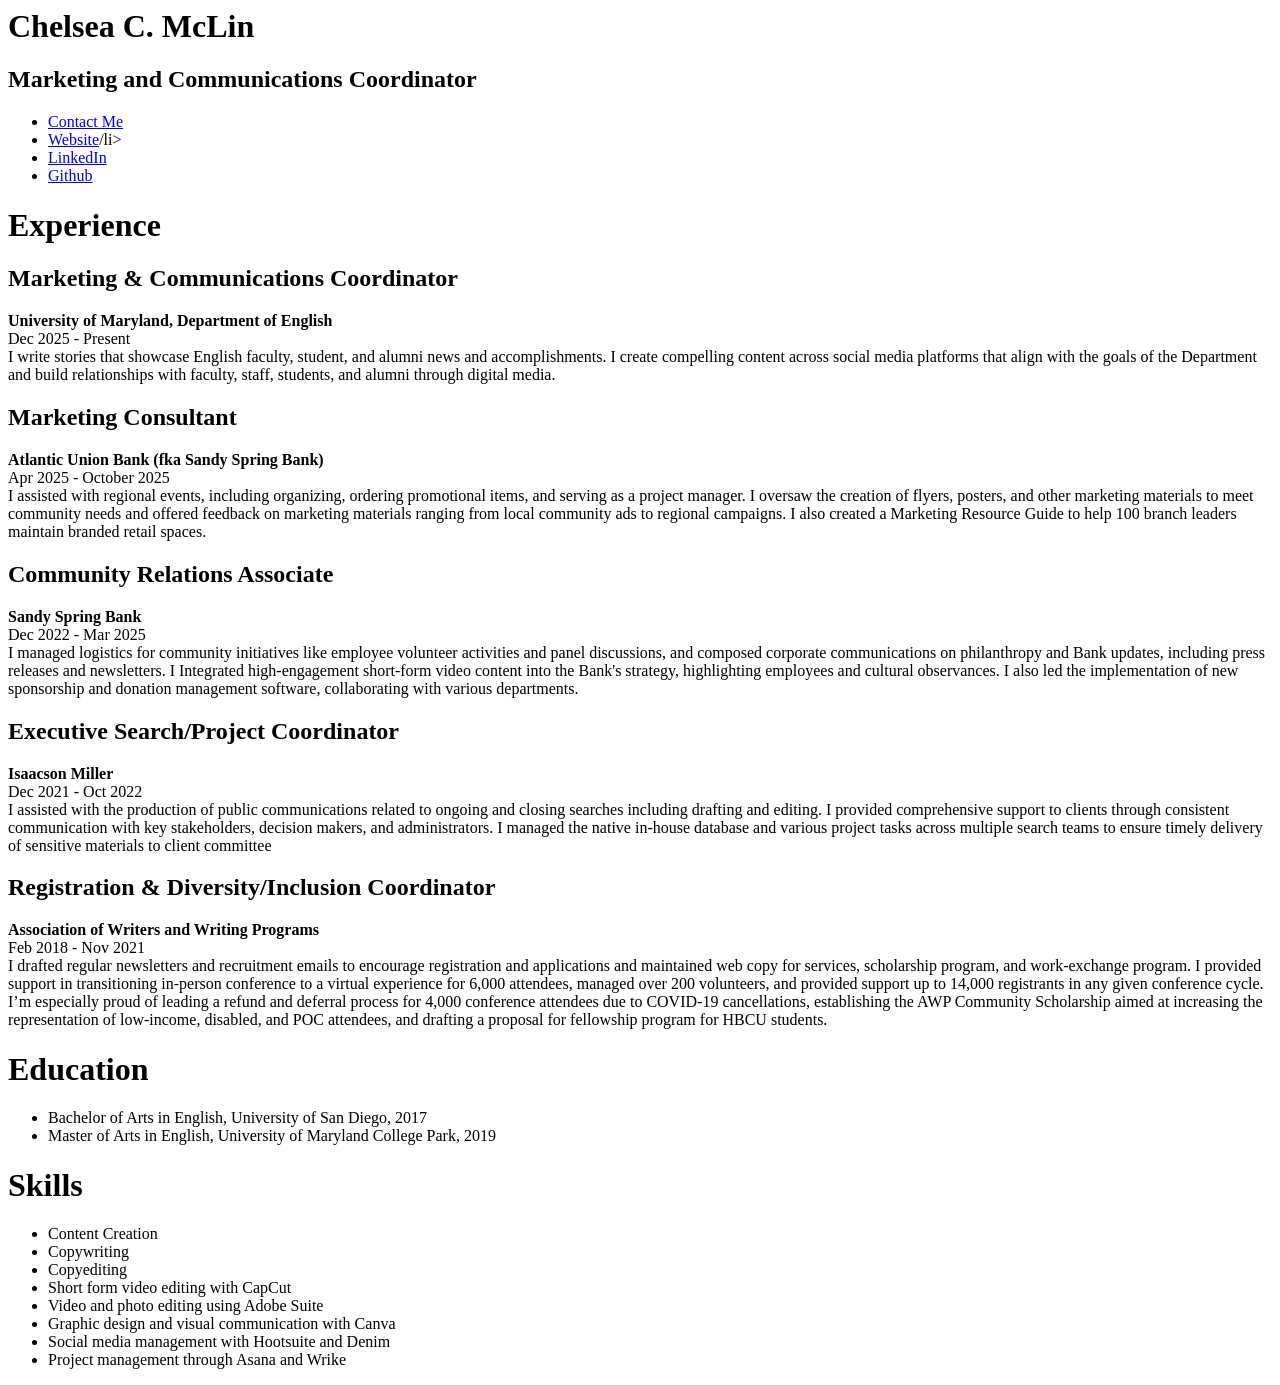
==== resume.html @ 2f43c23e "Update resume.html" ====
<body>
  <h1>Chelsea C. McLin</h1>
  <h2>Marketing and Communications Coordinator</h2>
<div>
  <ul>
  <li><a href="mailto:ccmclin@umd.edu">Contact Me</a></li>
  <li><a href="https://wwww.chelseacmclin.com">Website</a>/li>
  <li><a href="https://www.linkedin.com/in/chelseam2025/">LinkedIn</a></li>
  <li><a href="https://github.com/ccmclin">Github</a></li>
  </ul>
</div>
<div> 
  <h1>Experience</h1>
<h2>Marketing & Communications Coordinator</h2>
<strong>University of Maryland, Department of English</strong>
<br>
Dec 2025 - Present
<br>
<body>I write stories that showcase English faculty, student, and alumni news and accomplishments. I create compelling content across social media platforms that align with the goals of the Department and build relationships with faculty, staff, students, and alumni through digital media. </body>

<h2>Marketing Consultant</h2>
<strong>Atlantic Union Bank (fka Sandy Spring Bank)</strong>
<br>
<body>Apr 2025 - October 2025</body>
<br>
<body>I assisted with regional events, including organizing, ordering promotional items, and serving as a project manager. I oversaw the creation of flyers, posters, and other marketing materials to meet community needs and offered feedback on marketing materials ranging from local community ads to regional campaigns. I also created a Marketing Resource Guide to help 100 branch leaders maintain branded retail spaces. </body>

<h2>Community Relations Associate</h2>
<strong>Sandy Spring Bank</strong>
<br>
<body>Dec 2022 - Mar 2025</body>
<br>
<body>I managed logistics for community initiatives like employee volunteer activities and panel discussions, and composed corporate communications on philanthropy and Bank updates, including press releases and newsletters. I Integrated high-engagement short-form video content into the Bank's strategy, highlighting employees and cultural observances. I also led the implementation of new sponsorship and donation management software, collaborating with various departments.</body>

<h2>Executive Search/Project Coordinator</h2>
<strong>Isaacson Miller</strong>
<br>
<body>Dec 2021 - Oct 2022</body>
<br>
<body>I assisted with the production of public communications related to ongoing and closing searches including drafting and editing. I provided comprehensive support to clients through consistent communication with key stakeholders, decision makers, and administrators. I managed the native in-house database and various project tasks across multiple search teams to ensure timely delivery of sensitive materials to client committee</body>

<h2>Registration & Diversity/Inclusion Coordinator</h2>
<strong>Association of Writers and Writing Programs</strong>
<br>
Feb 2018 - Nov 2021
<br>
<body>I drafted regular newsletters and recruitment emails to encourage registration and applications and maintained web copy for services, scholarship program, and work-exchange program. I provided support in transitioning in-person conference to a virtual experience for 6,000 attendees, managed over 200 volunteers, and provided support up to 14,000 registrants in any given conference cycle. I’m especially proud of leading a refund and deferral process for 4,000 conference attendees due to COVID-19 cancellations, establishing the AWP Community Scholarship aimed at increasing the representation of low-income, disabled, and POC attendees, and drafting a proposal for fellowship program for HBCU students.</body>
</div>

<div>
  <h1>Education</h1>
  <ul>
  <li>Bachelor of Arts in English, University of San Diego, 2017</li>
  <li>Master of Arts in English, University of Maryland College Park, 2019</li>
  </ul>

<h1>Skills</h1>
<ul>
  <li>Content Creation</li>
  <li>Copywriting</li>
  <li>Copyediting</li>
  <li>Short form video editing with CapCut</li>
  <li>Video and photo editing using Adobe Suite</li>
  <li>Graphic design and visual communication with Canva</li>
  <li>Social media management with Hootsuite and Denim</li>
  <li>Project management through Asana and Wrike</li>
  </ul>
</div>
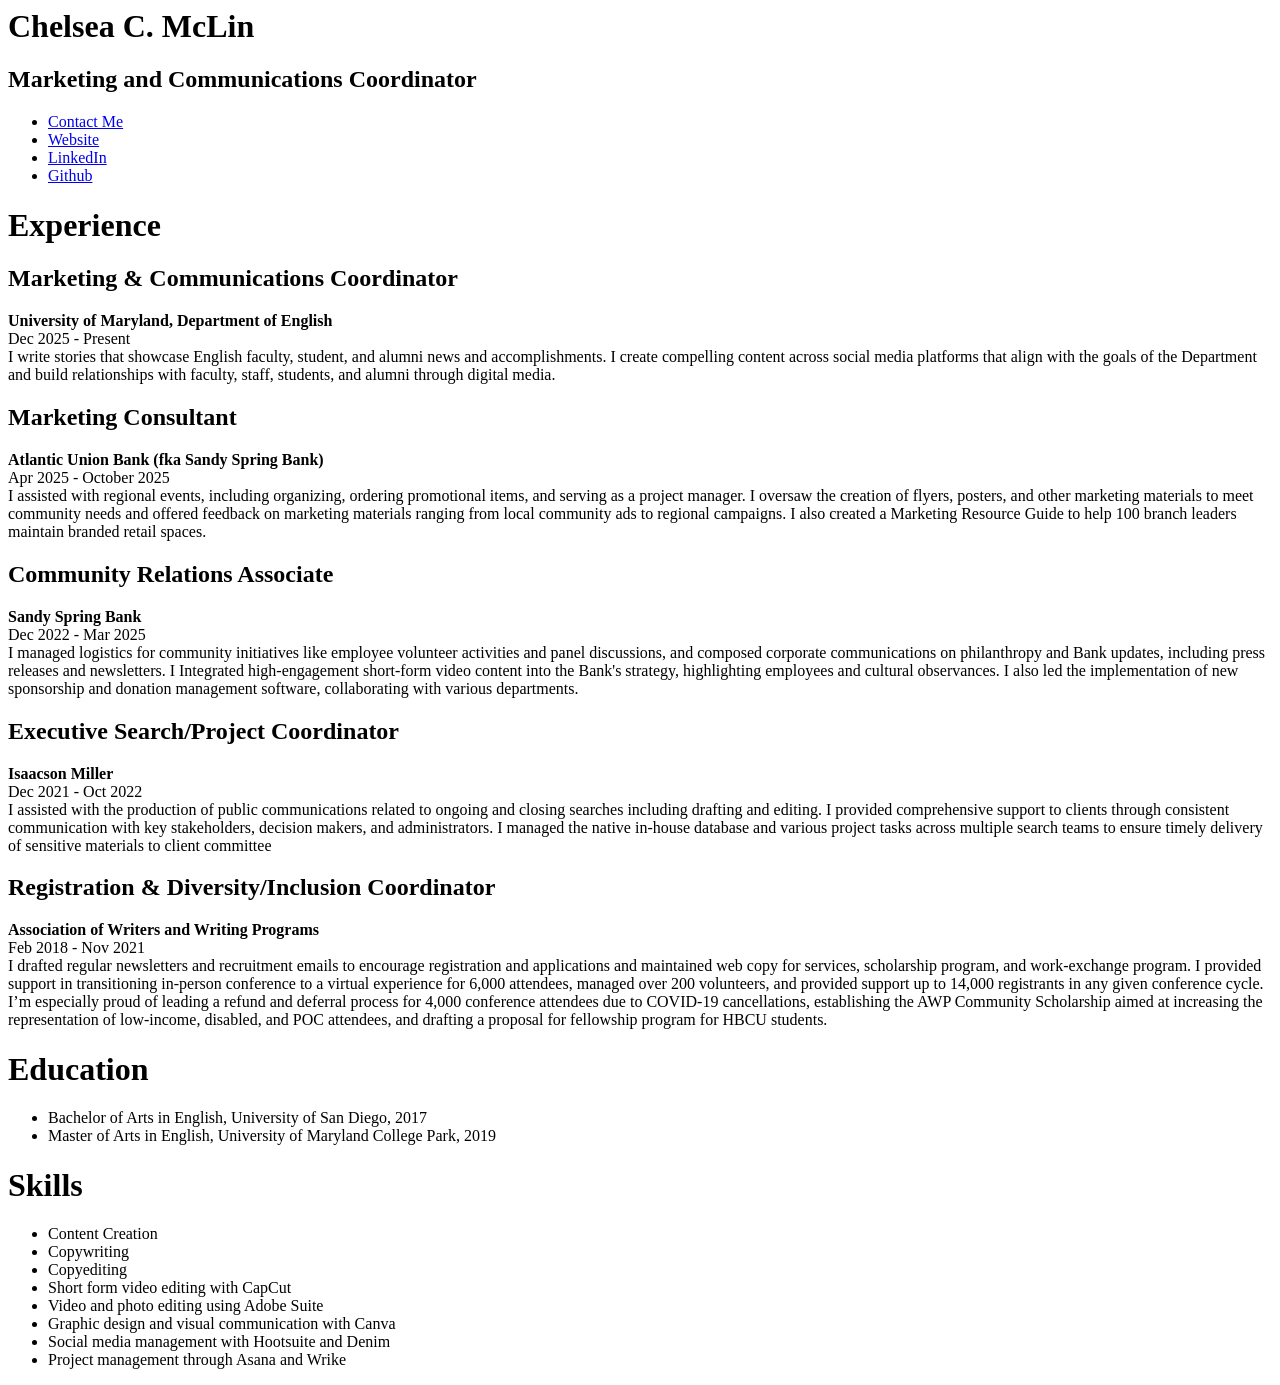
==== commit f82d29ff: "Update resume.html" ====
--- a/resume.html
+++ b/resume.html
@@ -4,7 +4,7 @@
 <div>
   <ul>
   <li><a href="mailto:ccmclin@umd.edu">Contact Me</a></li>
-  <li><a href="https://wwww.chelseacmclin.com">Website</a>/li>
+  <li><a href="https://www.chelseacmclin.com">Website</a></li>
   <li><a href="https://www.linkedin.com/in/chelseam2025/">LinkedIn</a></li>
   <li><a href="https://github.com/ccmclin">Github</a></li>
   </ul>
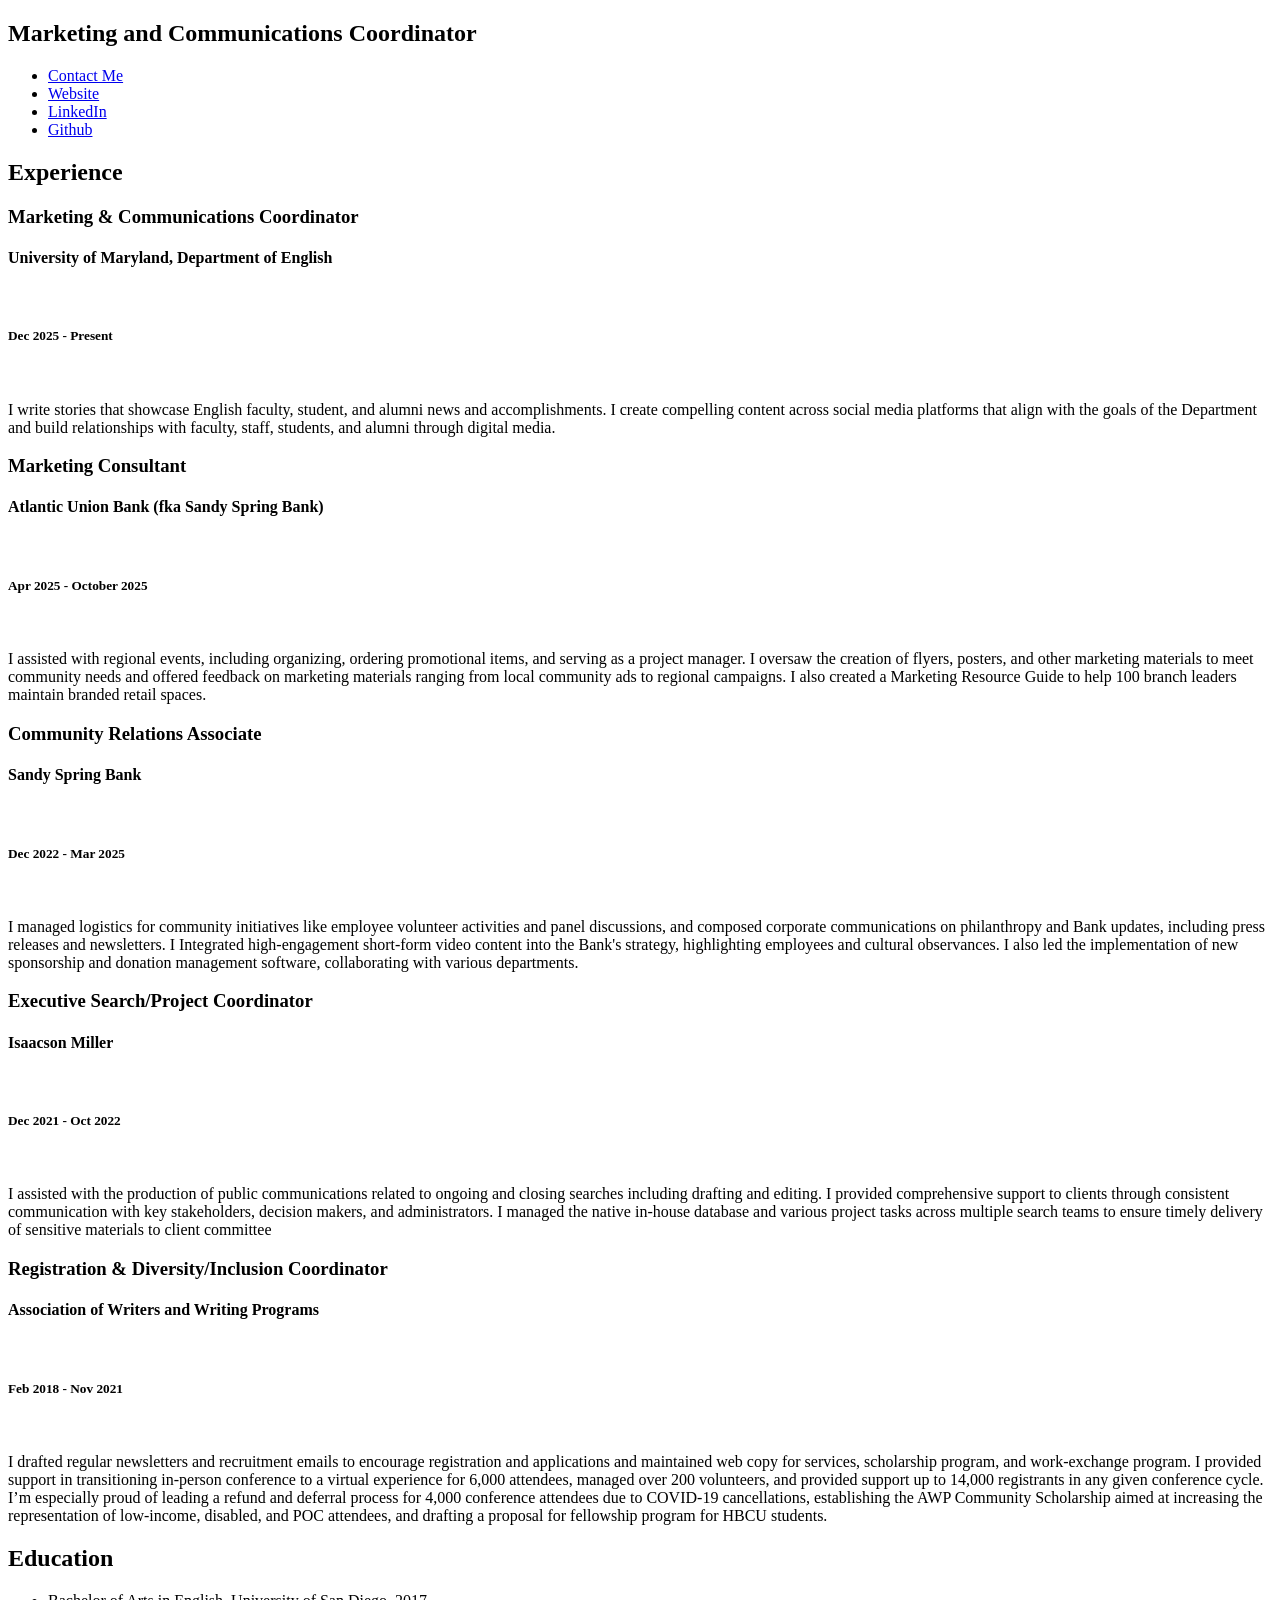
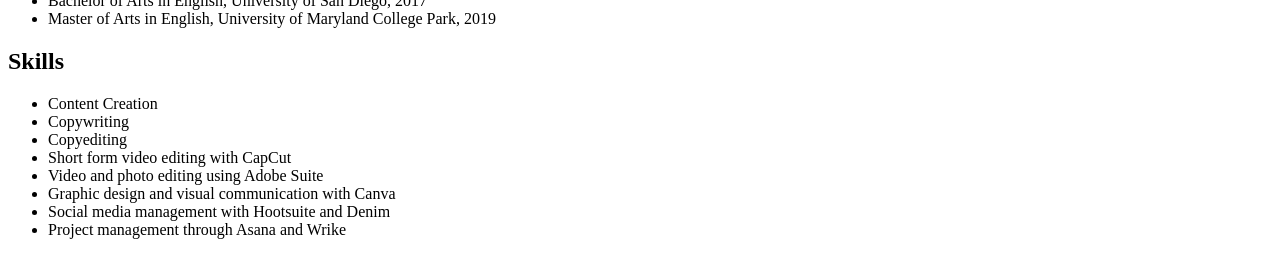
==== commit c4573cae: "Update resume.html" ====
--- a/resume.html
+++ b/resume.html
@@ -1,5 +1,11 @@
-<body>
-  <h1>Chelsea C. McLin</h1>
+<!DOCTYPE html>
+<html>
+
+<title>Chelsea C. McLin</title>
+
+    <!-- I built this myself! -->
+
+
   <h2>Marketing and Communications Coordinator</h2>
 <div>
   <ul>
@@ -10,51 +16,51 @@
   </ul>
 </div>
 <div> 
-  <h1>Experience</h1>
-<h2>Marketing & Communications Coordinator</h2>
-<strong>University of Maryland, Department of English</strong>
+  <h2>Experience</h2>
+<h3>Marketing & Communications Coordinator</h3>
+<h4>University of Maryland, Department of English</h4>
 <br>
-Dec 2025 - Present
+<h5>Dec 2025 - Present</h5>
 <br>
-<body>I write stories that showcase English faculty, student, and alumni news and accomplishments. I create compelling content across social media platforms that align with the goals of the Department and build relationships with faculty, staff, students, and alumni through digital media. </body>
+<p>I write stories that showcase English faculty, student, and alumni news and accomplishments. I create compelling content across social media platforms that align with the goals of the Department and build relationships with faculty, staff, students, and alumni through digital media. </p>
 
-<h2>Marketing Consultant</h2>
-<strong>Atlantic Union Bank (fka Sandy Spring Bank)</strong>
+<h3>Marketing Consultant</h3>
+<h4>Atlantic Union Bank (fka Sandy Spring Bank)</h4>
 <br>
-<body>Apr 2025 - October 2025</body>
+<h5>Apr 2025 - October 2025</h5>
 <br>
-<body>I assisted with regional events, including organizing, ordering promotional items, and serving as a project manager. I oversaw the creation of flyers, posters, and other marketing materials to meet community needs and offered feedback on marketing materials ranging from local community ads to regional campaigns. I also created a Marketing Resource Guide to help 100 branch leaders maintain branded retail spaces. </body>
+<p>I assisted with regional events, including organizing, ordering promotional items, and serving as a project manager. I oversaw the creation of flyers, posters, and other marketing materials to meet community needs and offered feedback on marketing materials ranging from local community ads to regional campaigns. I also created a Marketing Resource Guide to help 100 branch leaders maintain branded retail spaces. </p>
 
-<h2>Community Relations Associate</h2>
-<strong>Sandy Spring Bank</strong>
+<h3>Community Relations Associate</h3>
+<h4>Sandy Spring Bank</h4>
 <br>
-<body>Dec 2022 - Mar 2025</body>
+<h5>Dec 2022 - Mar 2025</h5>
 <br>
-<body>I managed logistics for community initiatives like employee volunteer activities and panel discussions, and composed corporate communications on philanthropy and Bank updates, including press releases and newsletters. I Integrated high-engagement short-form video content into the Bank's strategy, highlighting employees and cultural observances. I also led the implementation of new sponsorship and donation management software, collaborating with various departments.</body>
+<p>I managed logistics for community initiatives like employee volunteer activities and panel discussions, and composed corporate communications on philanthropy and Bank updates, including press releases and newsletters. I Integrated high-engagement short-form video content into the Bank's strategy, highlighting employees and cultural observances. I also led the implementation of new sponsorship and donation management software, collaborating with various departments.</p>
 
-<h2>Executive Search/Project Coordinator</h2>
-<strong>Isaacson Miller</strong>
+<h3>Executive Search/Project Coordinator</h3>
+<h4>Isaacson Miller</h4>
 <br>
-<body>Dec 2021 - Oct 2022</body>
+<h5>Dec 2021 - Oct 2022</h5>
 <br>
-<body>I assisted with the production of public communications related to ongoing and closing searches including drafting and editing. I provided comprehensive support to clients through consistent communication with key stakeholders, decision makers, and administrators. I managed the native in-house database and various project tasks across multiple search teams to ensure timely delivery of sensitive materials to client committee</body>
+<p>I assisted with the production of public communications related to ongoing and closing searches including drafting and editing. I provided comprehensive support to clients through consistent communication with key stakeholders, decision makers, and administrators. I managed the native in-house database and various project tasks across multiple search teams to ensure timely delivery of sensitive materials to client committee</p>
 
-<h2>Registration & Diversity/Inclusion Coordinator</h2>
-<strong>Association of Writers and Writing Programs</strong>
+<h3>Registration & Diversity/Inclusion Coordinator</h3>
+<h4>Association of Writers and Writing Programs</h4>
 <br>
-Feb 2018 - Nov 2021
+<h5>Feb 2018 - Nov 2021</h5>
 <br>
-<body>I drafted regular newsletters and recruitment emails to encourage registration and applications and maintained web copy for services, scholarship program, and work-exchange program. I provided support in transitioning in-person conference to a virtual experience for 6,000 attendees, managed over 200 volunteers, and provided support up to 14,000 registrants in any given conference cycle. I’m especially proud of leading a refund and deferral process for 4,000 conference attendees due to COVID-19 cancellations, establishing the AWP Community Scholarship aimed at increasing the representation of low-income, disabled, and POC attendees, and drafting a proposal for fellowship program for HBCU students.</body>
+<p>I drafted regular newsletters and recruitment emails to encourage registration and applications and maintained web copy for services, scholarship program, and work-exchange program. I provided support in transitioning in-person conference to a virtual experience for 6,000 attendees, managed over 200 volunteers, and provided support up to 14,000 registrants in any given conference cycle. I’m especially proud of leading a refund and deferral process for 4,000 conference attendees due to COVID-19 cancellations, establishing the AWP Community Scholarship aimed at increasing the representation of low-income, disabled, and POC attendees, and drafting a proposal for fellowship program for HBCU students.</p>
 </div>
 
 <div>
-  <h1>Education</h1>
+  <h2>Education</h2>
   <ul>
   <li>Bachelor of Arts in English, University of San Diego, 2017</li>
   <li>Master of Arts in English, University of Maryland College Park, 2019</li>
   </ul>
 
-<h1>Skills</h1>
+<h2>Skills</h2>
 <ul>
   <li>Content Creation</li>
   <li>Copywriting</li>
@@ -66,3 +72,4 @@
   <li>Project management through Asana and Wrike</li>
   </ul>
 </div>
+</html>
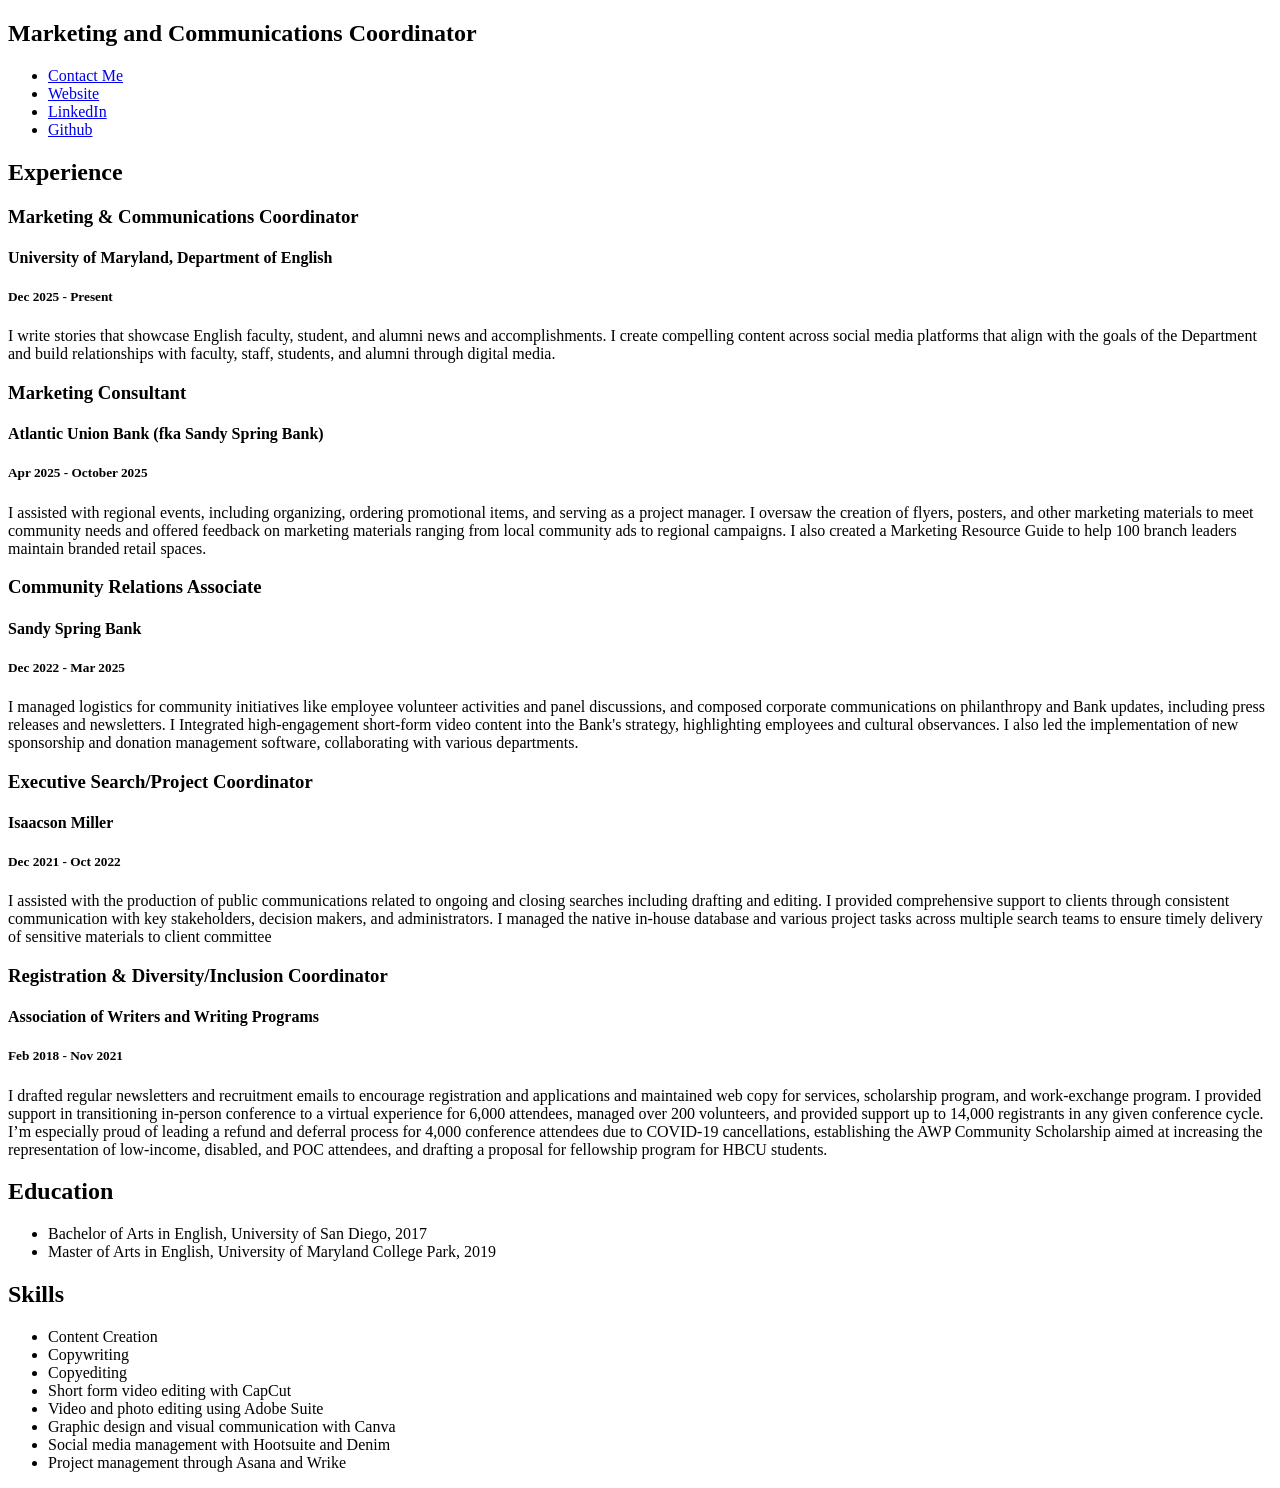
==== commit ce1bddf0: "Update resume.html" ====
--- a/resume.html
+++ b/resume.html
@@ -1,7 +1,9 @@
 <!DOCTYPE html>
 <html>
 
+<head>
 <title>Chelsea C. McLin</title>
+</head>
 
     <!-- I built this myself! -->
 
@@ -19,37 +21,27 @@
   <h2>Experience</h2>
 <h3>Marketing & Communications Coordinator</h3>
 <h4>University of Maryland, Department of English</h4>
-<br>
 <h5>Dec 2025 - Present</h5>
-<br>
 <p>I write stories that showcase English faculty, student, and alumni news and accomplishments. I create compelling content across social media platforms that align with the goals of the Department and build relationships with faculty, staff, students, and alumni through digital media. </p>
 
 <h3>Marketing Consultant</h3>
 <h4>Atlantic Union Bank (fka Sandy Spring Bank)</h4>
-<br>
 <h5>Apr 2025 - October 2025</h5>
-<br>
 <p>I assisted with regional events, including organizing, ordering promotional items, and serving as a project manager. I oversaw the creation of flyers, posters, and other marketing materials to meet community needs and offered feedback on marketing materials ranging from local community ads to regional campaigns. I also created a Marketing Resource Guide to help 100 branch leaders maintain branded retail spaces. </p>
 
 <h3>Community Relations Associate</h3>
 <h4>Sandy Spring Bank</h4>
-<br>
 <h5>Dec 2022 - Mar 2025</h5>
-<br>
 <p>I managed logistics for community initiatives like employee volunteer activities and panel discussions, and composed corporate communications on philanthropy and Bank updates, including press releases and newsletters. I Integrated high-engagement short-form video content into the Bank's strategy, highlighting employees and cultural observances. I also led the implementation of new sponsorship and donation management software, collaborating with various departments.</p>
 
 <h3>Executive Search/Project Coordinator</h3>
 <h4>Isaacson Miller</h4>
-<br>
 <h5>Dec 2021 - Oct 2022</h5>
-<br>
 <p>I assisted with the production of public communications related to ongoing and closing searches including drafting and editing. I provided comprehensive support to clients through consistent communication with key stakeholders, decision makers, and administrators. I managed the native in-house database and various project tasks across multiple search teams to ensure timely delivery of sensitive materials to client committee</p>
 
 <h3>Registration & Diversity/Inclusion Coordinator</h3>
 <h4>Association of Writers and Writing Programs</h4>
-<br>
 <h5>Feb 2018 - Nov 2021</h5>
-<br>
 <p>I drafted regular newsletters and recruitment emails to encourage registration and applications and maintained web copy for services, scholarship program, and work-exchange program. I provided support in transitioning in-person conference to a virtual experience for 6,000 attendees, managed over 200 volunteers, and provided support up to 14,000 registrants in any given conference cycle. I’m especially proud of leading a refund and deferral process for 4,000 conference attendees due to COVID-19 cancellations, establishing the AWP Community Scholarship aimed at increasing the representation of low-income, disabled, and POC attendees, and drafting a proposal for fellowship program for HBCU students.</p>
 </div>
 
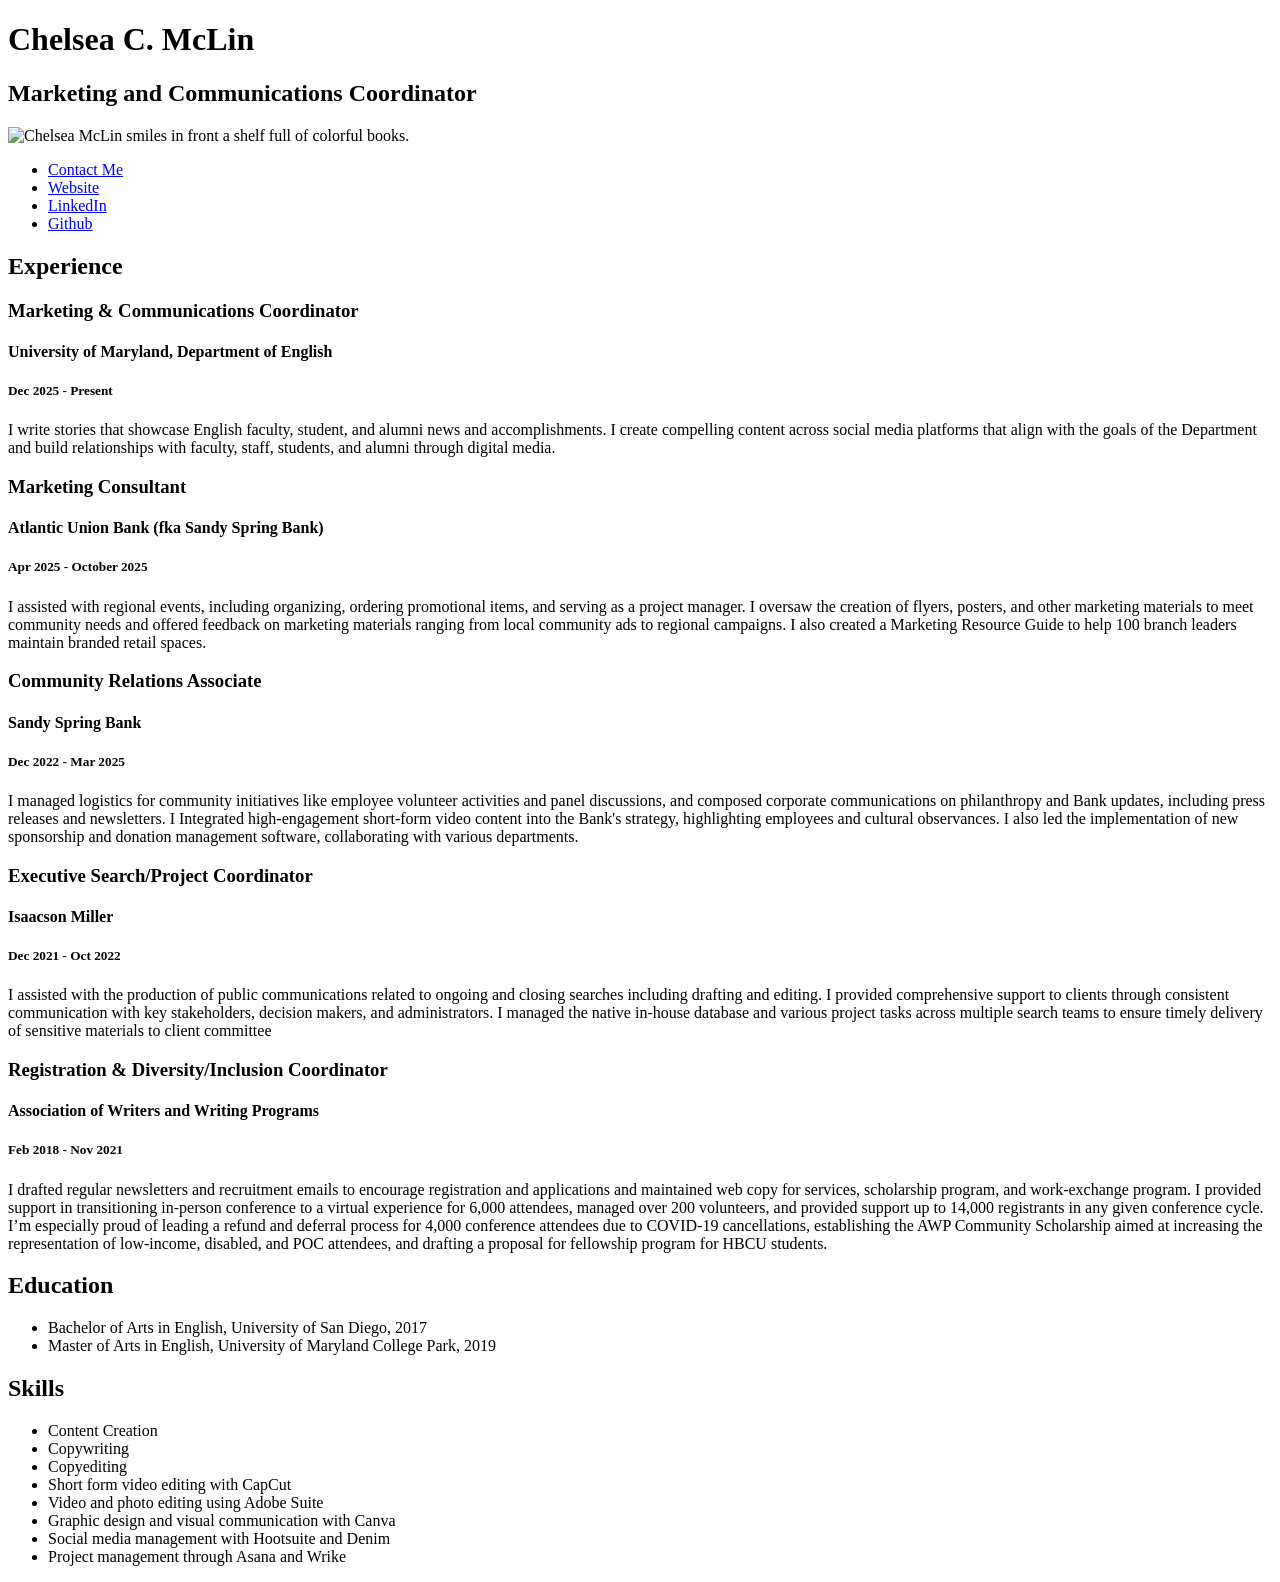
==== commit 13e2fda9: "Update resume.html" ====
--- a/resume.html
+++ b/resume.html
@@ -7,8 +7,11 @@
 
     <!-- I built this myself! -->
 
+    <h1>Chelsea C. McLin</h1>
 
   <h2>Marketing and Communications Coordinator</h2>
+  <img src="https://english.umd.edu/sites/default/files/2026-08/Screenshot%202026-08-04%20at%203.38.47%E2%80%AFPM.png" alt="Chelsea McLin smiles in front a shelf full of colorful books.">
+
 <div>
   <ul>
   <li><a href="mailto:ccmclin@umd.edu">Contact Me</a></li>
